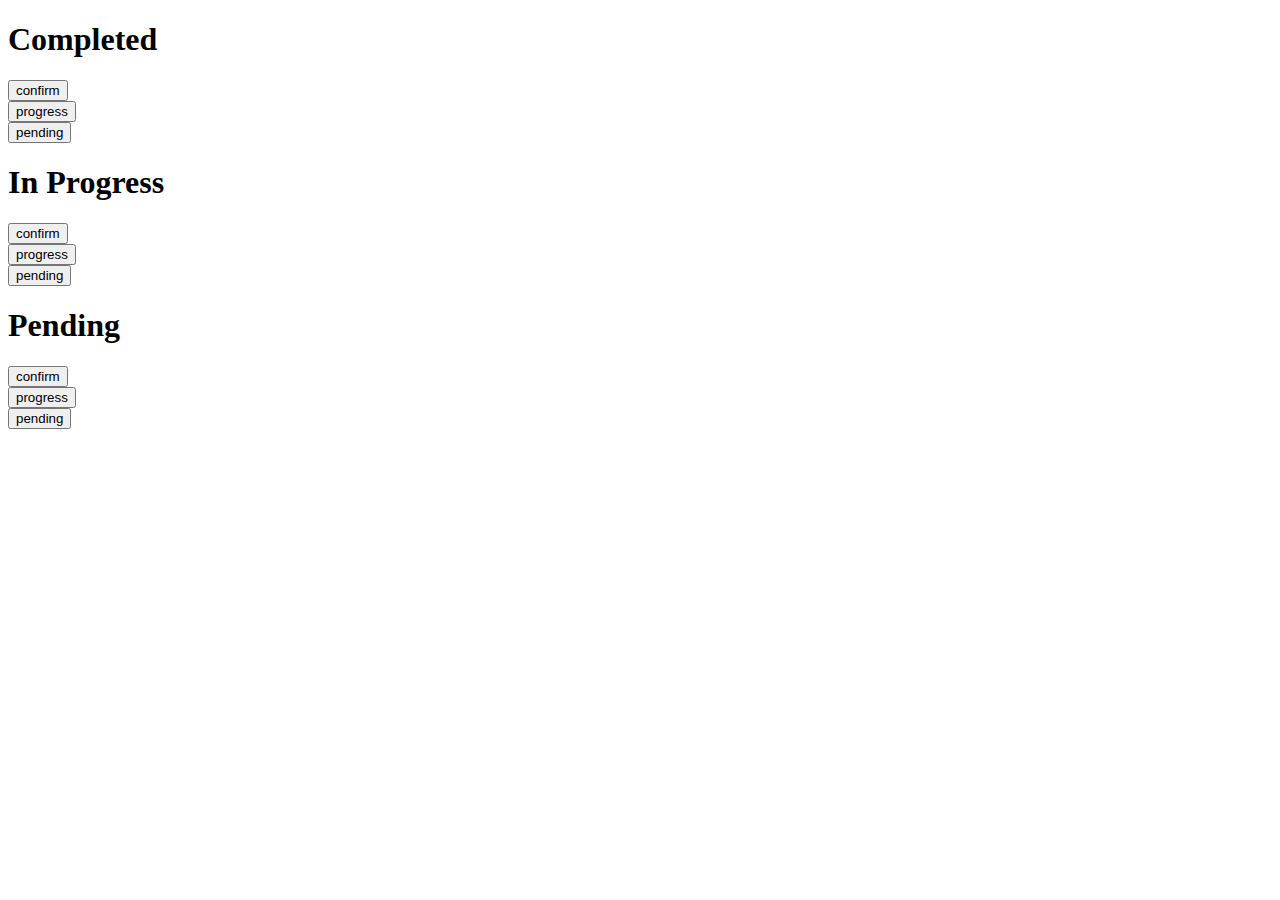
==== index.html @ 227315b9 "template2" ====
<!DOCTYPE html>
<html lang="es">
<head>
    <meta charset="UTF-8">
    <meta name="viewport" content="width=device-width, initial-scale=1.0">
    <title>Document</title>
    <link rel="stylesheet" href="/styles/style.css">
    <link rel="icon" type="image/x-icon" href="/img/cohete.png" />
    <link href="https://cdn.jsdelivr.net/npm/bootstrap@5.3.2/dist/css/bootstrap.min.css" rel="stylesheet"
        integrity="sha384-T3c6CoIi6uLrA9TneNEoa7RxnatzjcDSCmG1MXxSR1GAsXEV/Dwwykc2MPK8M2HN" crossorigin="anonymous">
    <script src="/js/script.js"></script>
    <script src="https://cdn.jsdelivr.net/npm/bootstrap@5.3.2/dist/js/bootstrap.bundle.min.js"
        integrity="sha384-C6RzsynM9kWDrMNeT87bh95OGNyZPhcTNXj1NW7RuBCsyN/o0jlpcV8Qyq46cDfL"
        crossorigin="anonymous"></script>
</head>
<body>
    <div class="container-total">
        <div class="container2">
            <div class="status-container">
                <h1 class="completed">Completed</h1>
            </div>
            <div class="menu-bar">
                <div>
                    <input type="button" class="image confirmed-img" value="confirm">
                </div>
                <div>
                    <input type="button" class="image progress-img" value="progress">
                </div>
                <div>
                    <input type="button" class="image pending-img" value="pending">
                </div>
            </div>
        </div>
        <div class="container2">
            <div class="status-container">
                <h1 class="inProgress">In Progress</h1>
            </div>
            <div class="menu-bar">
                <div>
                    <input type="button" class="image confirmed-img" value="confirm">
                </div>
                <div>
                    <input type="button" class="image progress-img" value="progress">
                </div>
                <div>
                    <input type="button" class="image pending-img" value="pending">
                </div>
            </div>
        </div>
        <div class="container2">
            <div class="status-container">
                <h1 class="pending">Pending</h1>
            </div>
            <div class="menu-bar">
                <div>
                    <input type="button" class="image confirmed-img" value="confirm">
                </div>
                <div>
                    <input type="button" class="image progress-img" value="progress">
                </div>
                <div>
                    <input type="button" class="image pending-img" value="pending">
                </div>
            </div>
        </div>
    </div>
</body>
</html>
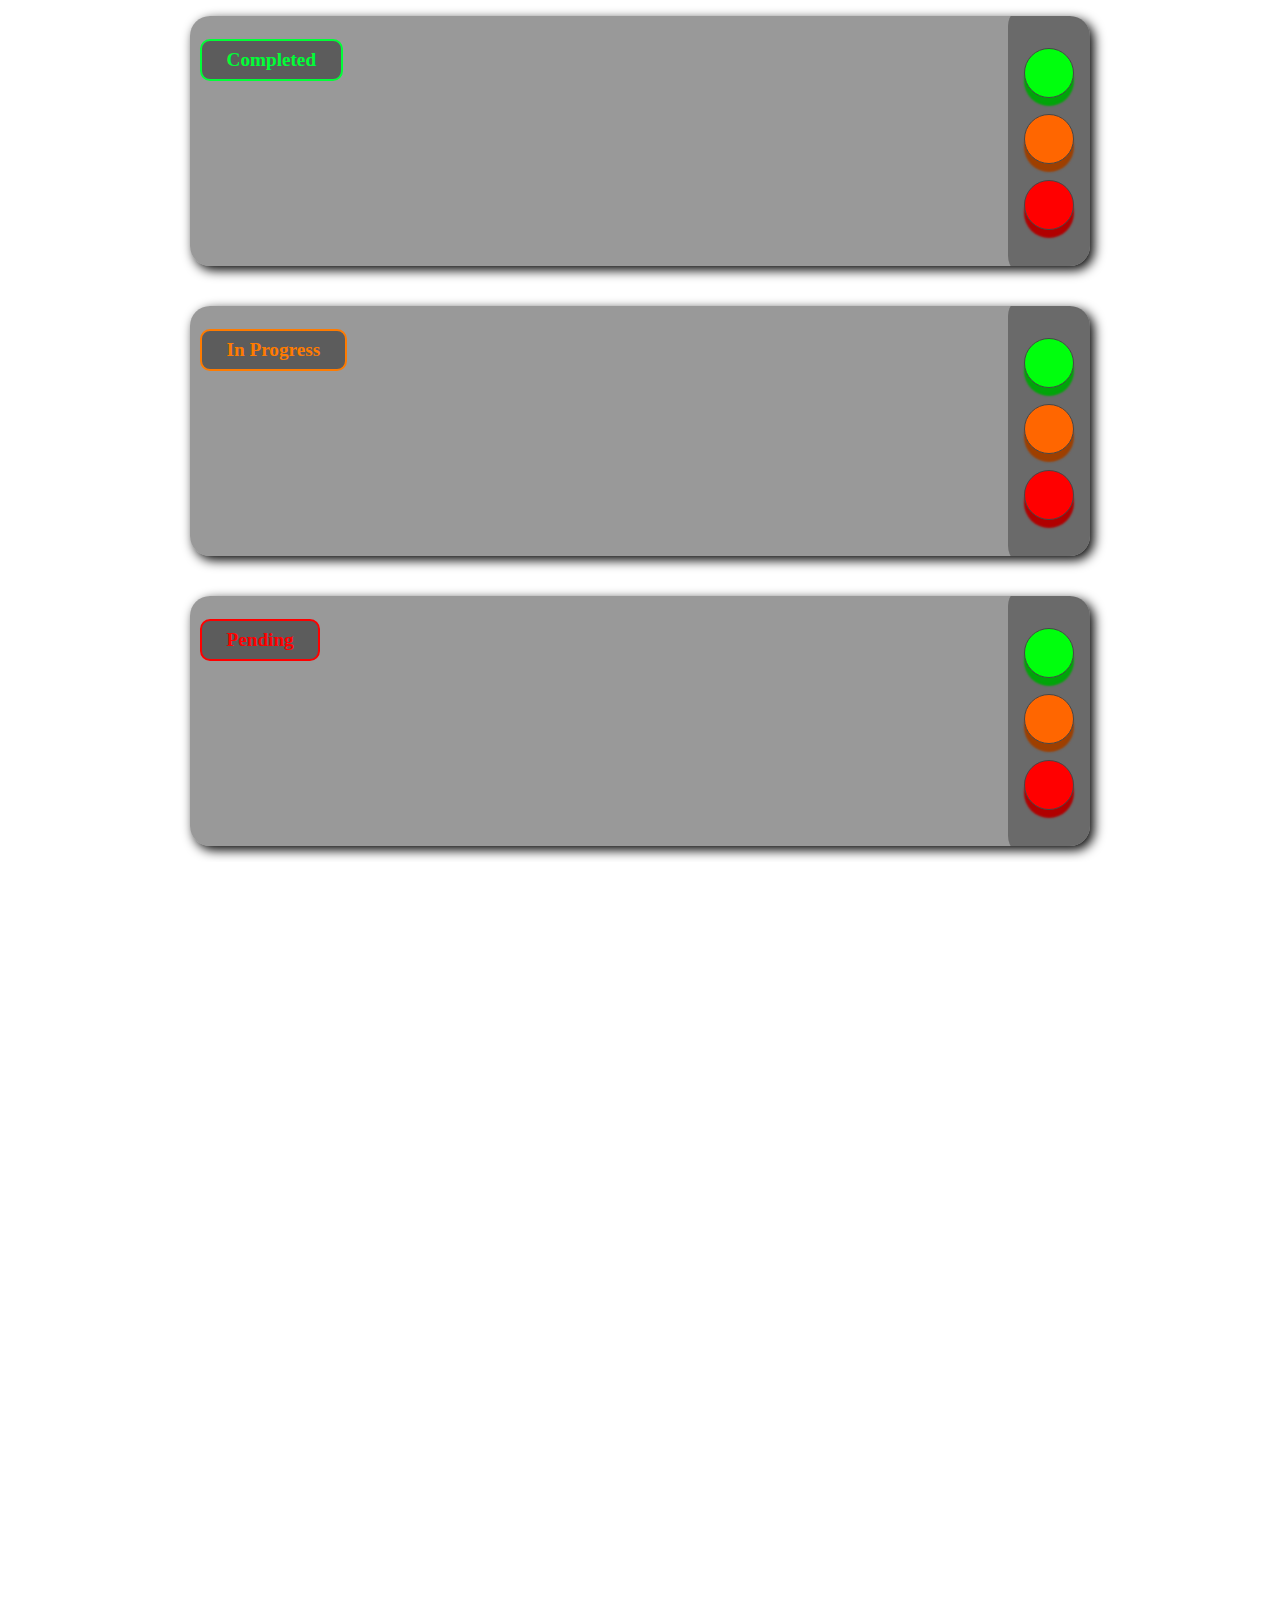
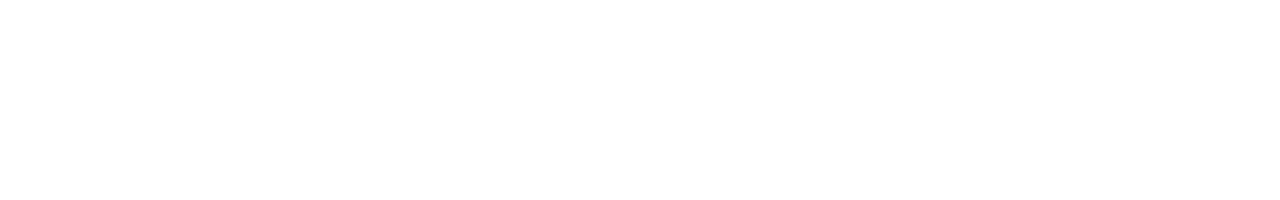
==== commit df7999fb: "fix2.2" ====
--- a/index.html
+++ b/index.html
@@ -4,11 +4,11 @@
     <meta charset="UTF-8">
     <meta name="viewport" content="width=device-width, initial-scale=1.0">
     <title>Document</title>
-    <link rel="stylesheet" href="/styles/style.css">
-    <link rel="icon" type="image/x-icon" href="/img/cohete.png" />
+    <link rel="stylesheet" href="styles/style.css">
+    <link rel="icon" type="image/x-icon" href="img/cohete.png" />
     <link href="https://cdn.jsdelivr.net/npm/bootstrap@5.3.2/dist/css/bootstrap.min.css" rel="stylesheet"
         integrity="sha384-T3c6CoIi6uLrA9TneNEoa7RxnatzjcDSCmG1MXxSR1GAsXEV/Dwwykc2MPK8M2HN" crossorigin="anonymous">
-    <script src="/js/script.js"></script>
+    <script src="js/script.js"></script>
     <script src="https://cdn.jsdelivr.net/npm/bootstrap@5.3.2/dist/js/bootstrap.bundle.min.js"
         integrity="sha384-C6RzsynM9kWDrMNeT87bh95OGNyZPhcTNXj1NW7RuBCsyN/o0jlpcV8Qyq46cDfL"
         crossorigin="anonymous"></script>
--- a/styles/style.css
+++ b/styles/style.css
@@ -0,0 +1,215 @@
+body {
+    width: 100%;
+    height: 200vh;
+    margin: 0;
+    display: flex;
+    justify-content: center;
+    align-items: flex-start;
+}
+
+.container-total {
+    display: flex;
+    height: auto;
+    width: 100%;
+    display: flex;
+    flex-direction: column;
+    flex-wrap: nowrap;
+    justify-content: flex-start;
+    align-items: center;
+    align-content: flex-start;
+    gap: 5ch;
+    overflow: auto;
+    padding-top: 1rem;
+    padding-bottom: 1rem;
+    margin-bottom: 1rem;
+}
+
+.container2 {
+    inset: 0;
+    width: 900px;
+    height: 250px;
+    display: flex;
+    justify-content: center;
+    align-items: center;
+    align-content: center;
+    font-size: xx-large;
+    font-weight: 500;
+    border-radius: 20px;
+    background-color: rgba(0, 0, 0, 0.4);
+    box-shadow: 4px 4px 12px black;
+    overflow: auto;
+    position: relative;
+    transform: scale(1, 1);
+    transition: transform 0.2s ease-in-out;
+}
+
+.status-container {
+    position: relative;
+    height: 100%;
+    width: 100%;
+}
+
+.completed {
+    position: absolute;
+    font-size: 60%;
+    color: rgb(0, 255, 55);
+    background: rgba(0, 0, 0, 0.4);
+    border: 2px solid rgb(0, 255, 55);
+    border-radius: 10px;
+    padding: 1% 3% 1% 3%;
+    top: 10px;
+    left: 10px;
+    width: auto;
+    height: auto;
+}
+
+.inProgress{
+    position: absolute;
+    font-size: 60%;
+    color: rgb(255, 123, 0);
+    background: rgba(0, 0, 0, 0.4);
+    border: 2px solid rgb(255, 123, 0);
+    border-radius: 10px;
+    padding: 1% 3% 1% 3%;
+    top: 10px;
+    left: 10px;
+    width: auto;
+    height: auto;
+}
+
+.pending{
+    position: absolute;
+    font-size: 60%;
+    color: rgb(255, 0, 0);
+    background: rgba(0, 0, 0, 0.4);
+    border: 2px solid rgb(255, 0, 0);
+    border-radius: 10px;
+    padding: 1% 3% 1% 3%;
+    top: 10px;
+    left: 10px;
+    width: auto;
+    height: auto;
+}
+
+.confirmed-img{
+    background-image: url(/img/confirmed.png);
+    width: 100%;
+    height: 100%;
+    display: flex;
+    justify-content: center;
+    align-items: center;
+}
+
+.progress-img{
+    background-image: url(/img/progress.png);
+    width: 100%;
+    height: 100%;
+    display: flex;
+    justify-content: center;
+    align-items: center;
+}
+
+.pending-img{
+    background-image: url(/img/pending.png);
+    width: 100%;
+    height: 100%;
+    display: flex;
+    justify-content: center;
+    align-items: center;
+}
+
+.image{
+    color: transparent;
+    background-color: transparent; 
+    background-repeat: no-repeat; 
+    background-size: 80%;
+    background-position: center;
+    display: flex;
+    align-items: center;
+    align-content: center;
+    justify-content: center;
+    width: 100%; 
+    height: 100%;
+}
+
+.menu-bar{
+    background: rgba(0, 0, 0, 0.3);
+    border-radius: 20px;
+    height: 100%; 
+    width: 10%;
+    display: flex;
+    justify-content: center;
+    align-items: center;
+    flex-direction: column;
+    gap: 1rem;
+    padding-top: 0.5rem;
+    padding-bottom: 0.8rem;
+}
+
+.menu-bar input{  
+    height: 50px;
+    width: 50px;
+    image-rendering: auto;
+    display: flex;
+    justify-content: center;
+    align-items: center;
+    border-style: solid;
+    border-color: rgb(71, 71, 71);
+    border-width: 1px;
+    border-radius: 50%;
+    outline: none;
+}
+
+.container2 .menu-bar div:nth-child(1) input {
+    background-color: rgba(0, 255, 13, 1);
+    box-shadow: 0px 8px 2px rgb(0, 165, 9);
+}
+
+.container2 .menu-bar div:nth-child(2) input{
+    background-color: rgba(255, 102, 0, 1);
+    box-shadow: 0px 8px 2px rgb(158, 63, 0);
+}
+
+.container2 .menu-bar div:nth-child(3) input{
+    background-color: rgba(255, 0, 0, 1);
+    box-shadow: 0px 8px 2px rgb(177, 0, 0);
+}
+
+.container2 .menu-bar div:nth-child(1) input:hover {
+    background-color: rgba(0, 255, 13, 0.9);
+    transition: background-color 0.2s ease-in-out;
+}
+
+.container2 .menu-bar div:nth-child(2) input:hover{
+    background-color: rgba(255, 102, 0, 0.9);
+    transition: background-color 0.2s ease-in-out;
+}
+
+.container2 .menu-bar div:nth-child(3) input:hover{
+    background-color: rgba(255, 0, 0, 0.9);
+    transition: background-color 0.2s ease-in-out;
+}
+
+.container2 .menu-bar div:nth-child(1) input:active{
+    background-color: rgba(0, 255, 13, 1);
+    box-shadow: 0px 5px 2px rgb(0, 165, 9);
+    transform: translateY(3px);
+}
+
+.container2 .menu-bar div:nth-child(2) input:active{
+    background-color: rgba(255, 102, 0, 1);
+    box-shadow: 0px 5px 2px rgb(158, 63, 0);
+    transform: translateY(3px);
+}
+
+.container2 .menu-bar div:nth-child(3) input:active{
+    background-color: rgba(255, 0, 0, 1);
+    box-shadow: 0px 5px 2px rgb(177, 0, 0);
+    transform: translateY(3px);
+}
+
+.container2:hover {
+    transform: scale(1.03, 1.03);
+    transition: transform 0.2s ease-out;
+}
+
